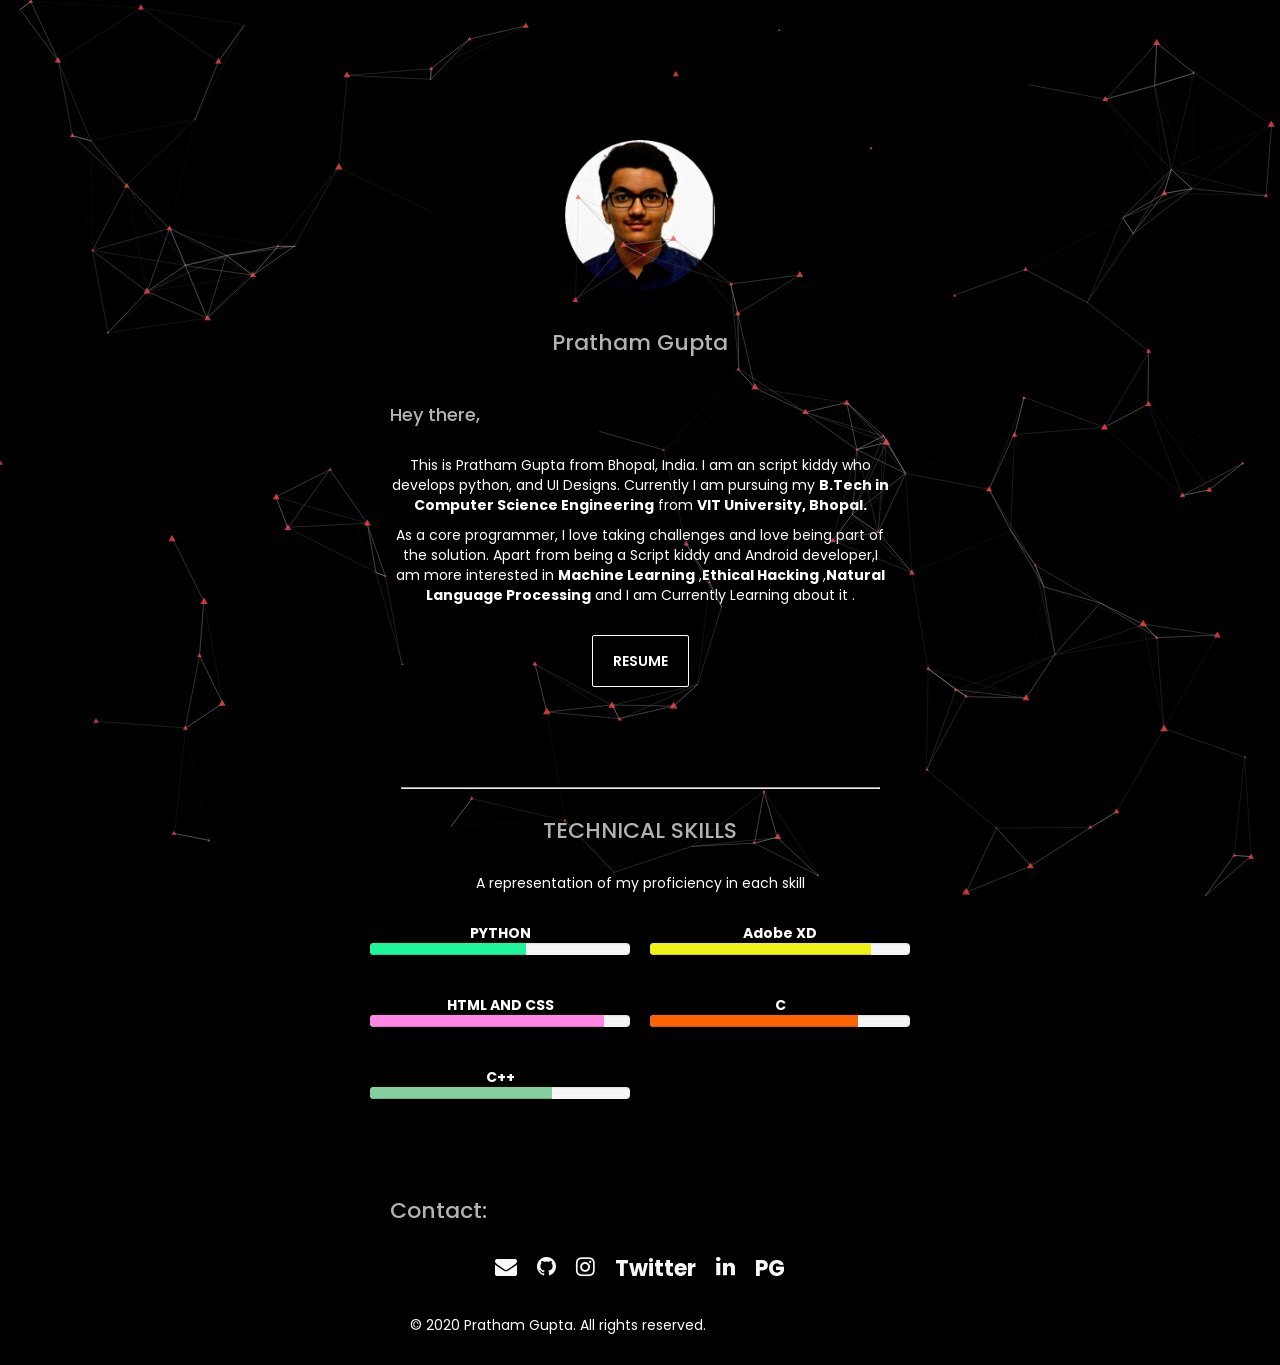
==== index.html @ e722fca7 "Add files via upload" ====
<!DOCTYPE html>
<html>
<head>
	<meta charset="utf-8">
	<meta http-equiv="X-UA-Compatible" content="IE=edge">
	<title>Pratham Gupta</title>
	<meta name="viewport" content="width=device-width, initial-scale=1">
	<link href="https://fonts.googleapis.com/css?family=Poppins&display=swap" rel="stylesheet">
	<link rel="stylesheet" href="css/icomoon.css">
	<link rel="stylesheet" href="css/bootstrap.css">
	<link rel="stylesheet" href="css/style.css">
	<link rel="shortcut icon" href="images/favicon.ico">
	<style>
	
	@media only screen and (max-width: 600px) {
	.a{
		width:80%;
	}
	.sed{
		font-size: 12px;
	}
}
	</style>
	
</head>
<body>
	<div id="particles-js">
		<div class="main-content a">
			<div class="ghey">

					<figure class='ghey'>
							<img src="images/dp.png" alt="Pratham Gupta"  style="width: 150px;">
						</figure>
			</div>
			
			<h2>Pratham Gupta</h2>
				<h3 align="left">Hey there,</h3>
				<p class="sed">This is Pratham Gupta  from Bhopal, India. I am an script kiddy who develops python,
					and UI Designs. Currently I am pursuing my
					<b>B.Tech in Computer Science Engineering</b> from <b>VIT University, Bhopal.</b>
				</p>
				<p class="sed">As a core programmer, I love taking challenges and love being part of the solution. Apart from being a Script kiddy and Android  developer,I am more interested in <b>Machine Learning</b> ,<b>Ethical Hacking</b> ,<b>Natural Language Processing</b> and I am Currently Learning  about it .		
				</p>
			
				<div class="resume">
					<a href="images/resume.pdf" class="resumeButton">RESUME</a>
				</div>
			
				<div id="skills" class="skillsSection">
						<div class="sed">
							<div class="row sed ">
							
									<hr class="line sed" width="90%">
									<h2>TECHNICAL SKILLS</h2>
									<p>A representation of my proficiency in each skill</p>
								
							</div>
						</div>
					</div>
				
					<div class="sed" id="skills-item-container">
					
							<div class="skill-item"><b>PYTHON</b>
								<div class="progress">
									<div class="progress-bar" role="progressbar" style="background-color:#1df79a;width:60%"
										aria-valuenow="60" aria-valuemin="0" aria-valuemax="100"></div>
								</div> <br>
							</div>
							<div class="skill-item sed"><b>Adobe XD</b>
								<div class="progress">
									<div class="progress-bar" role="progressbar" style="background-color:#eff317;width: 85%;"
										aria-valuenow="85" aria-valuemin="0" aria-valuemax="100"></div>
								</div> <br>
							</div>
					
						
							<div class="skill-item"><b>HTML AND CSS</b>
								<div class="progress">
									<div class="progress-bar" role="progressbar" style="background-color: #ff86e4;width: 90%;"
										aria-valuenow="90" aria-valuemin="0" aria-valuemax="100"></div>
								</div> <br>
							</div>
							<div class="skill-item"><b>C</b>
								<div class="progress">
									<div class="progress-bar" role="progressbar" style="background-color:#fd6400;width: 80%"
										aria-valuenow="80" aria-valuemin="0" aria-valuemax="100"></div>
								</div> <br>
							</div>
					
						
							<div class="skill-item"><b>C++</b>
								<div class="progress">
									<div class="progress-bar" role="progressbar" style="background-color:#84cd9d;width: 70%"
										aria-valuenow="70" aria-valuemin="0" aria-valuemax="100"></div>
								</div> <br>
						
						</div>
						
					</div>
				<ul class="social">
					<h2 align=left>Contact:</h2>
					<li><a href="mailTo:prathamgpt03@gmail.com" target="_blank"><i class="icon-envelope"></i></a></li>
					<li><a href="https://github.com/pratham0305" target="_blank"><i class="icon-github"></i></a></li>
					<li><a href="https://www.instagram.com/sole_drake_03" target="_blank"><i class="icon-instagram"></i></a></li>
					
					<li><a href="https://www.twitter.com/" target="_blank">Twitter</a></li>
					<li><a href="https://www.linkedin.com/in/pratham-gupta-11b390191/" target="_blank"><i class="icon-linkedin"</i></i></a></li>
					<li><a href="https://t.me" target="_blank">PG</a></li>
				</ul>
				<div class="copyrightSection">
						<div class="col-md-8 text-center">
							<p class="sed">&copy; 2020 Pratham Gupta. All rights reserved.</p>
						</div>
				</div>
			</div>
		</section>
		
	</div>
	<script src="js/particles.js"></script>
	<script src="js/app.js"></script>
	
</body>
</html>
---- css/style.css ----
@font-face {
  font-family: 'icomoon';
  src: url("../fonts/icomoon/icomoon.eot?srf3rx");
  src: url("../fonts/icomoon/icomoon.eot?srf3rx#iefix") format("embedded-opentype"), url("../fonts/icomoon/icomoon.ttf?srf3rx") format("truetype"), url("../fonts/icomoon/icomoon.woff?srf3rx") format("woff"), url("../fonts/icomoon/icomoon.svg?srf3rx#icomoon") format("svg");
  font-weight: normal;
  font-style: normal;
}

html {
  background-color: #000;

  user-select: none;
  -ms-user-select: none;
  -khtml-user-select: none;
  -webkit-user-select: none;
  -webkit-touch-callout: none;
  -moz-user-select: none;
}

canvas {
  position:fixed;
  top:0;
  left:0;
  width:100vw;
  height:100vh;
}

body {
  font-family: "Poppins", Arial, sans-serif;
  margin: 0;
  padding: 20;
  height: 100%;
  -webkit-text-size-adjust: 100%;
}

a {
  color: #adadad;
}

h1 {
  color: #f7f7f7;
  font-family: "Poppins", Arial, sans-serif;
  margin: 5 0 30px 0;
  margin-bottom: 30px;
}

h2 {
  color: #b3b3b3;
  font-family: "Poppins", Arial, sans-serif;
  margin: 10 0 50px 0;
  margin-bottom: 30px;
  font-size: 22px;
}
h3 {
  color: #b3b3b3;
  font-family: "Poppins", Arial, sans-serif;
  margin: 5 0 30px 0;
  margin-bottom: 30px;
  font-size: 18px;
}
h4 {
  color: #b3b3b3;
  font-family: "Poppins", Arial, sans-serif;
  margin: 5 0 30px 0;
  margin-bottom: 30px;
  font-size: 16px;
}

.social { z-index: 1; }

.main-content {
    width: 500px;
    display: flex;
    flex-direction: column;
    position: absolute;
    left: 0;
    right: 0;
    margin: auto;
    top: 140px;
}

/* Figure Image */
figure {
  margin-bottom: 1.5em;
  display: block;
}

/* Icons */
.social {
  padding: 0;
  margin: 0;
  text-align: center;
  display: block;
}
.social li {
  padding: 0;
  margin: 0;
  list-style: none;
  display: -moz-inline-stack;
  display: inline-block;
  zoom: 1;
  *display: inline;
  position: relative;
}
.social li a {
  font-size: 22px;
  color: #f7f7f7;
  padding: 8px 8px;
  display: -moz-inline-stack;
  zoom: 1;
  *display: inline;
  -webkit-border-radius: 7px;
  -moz-border-radius: 7px;
  -ms-border-radius: 7px;
  border-radius: 7px;
  font-weight: bold;
}

@media screen and (max-width: 1020px) {
  body {
    background-repeat: no-repeat;
  }

  .social li a {
    padding: 10px 8px;
    visibility: visible;
  }
  #container, #header, #content, #footer {
    float: none;
    width: auto;
  }
 #subtitle, #share, #slider, #sidebar{
    display:none;
  }
  p{ font-size: 2em; }
 }


.social li a:hover {
  color: #ff3270;
}

.social li a:hover, .social li a:active, .social li a:focus {
  outline: none;
  text-decoration: none;
}
.sed {
  color: #fff;
}
.skillsSection {
  padding: 100px 0;
  background-color: #000;
  color: #fff;
  margin-bottom: -80px;
}
.overlay {
  width: 100%;
  height: 100%;
  position: absolute;
  z-index: 3;
  background-color: rgba(0, 0, 0, 0.4);
}

.slides-navigation {
  z-index: 6;
}

.slides-navigation .prev, .slides-navigation .next {
  width: 47px;
  height: 47px;
  background-size: cover;
  background-repeat: no-repeat;
}

.slides-navigation a.prev {
  left: 20px;
  background-image: url(../images/icons/previous.png);
}

.slides-navigation a.next {
  right: 20px;
  background-image: url(../images/icons/next.png);
}

.TitleMessage {
  position: absolute;
  width: 100%;
  height: 250px;
  top: 50%;
  z-index: 5;
  text-align: center;
  margin-top: -105px;
}

.TitleMessage .heading p {
  color: #ffffff;
  text-shadow: 0px 2px 5px rgba(0, 0, 0, 0.4);
  font-weight: 100;
  letter-spacing: 7px;
}

.TitleMessage .heading .main {
  font-size: 50px;
  font-weight: 300;
}

.TitleMessage .heading .sub {
  font-size: 25px;
  font-weight: 300;
}

.about_profile {
  padding: 80px 0px;
  background-color: #000;
}

.aboutImage {
  max-width: 100%;
  max-height: auto;
  border-radius: 50%;
  display: block;
  margin-left: auto;
  margin-right: auto;
}

.about_text {
  background-color: #000;
  color: #fff;
  margin-top: -1px;
  margin-bottom: -1px;
}

.heading {
  padding-top: 30px;
  text-align: center;
  color: #ffffff;
}

.sub_heading {
  padding-top: 5px;
  text-align: center;
  color: rgba(255, 255, 255, 0.8);
}

.resume {
  text-align: center;
  color: #ffffff;
}

.about_para {
  margin-bottom: 0px;
  padding-bottom: 10px;
  font-size: 16px;
}

.skillsSection {
  padding: 100px 0;
  background-color: #000;
  color: #fff;
  margin-bottom: -80px;
}

@media screen and (max-width: 1336px) {
  .TitleMessage .heading .main {
    font-size: 70px;
    margin-top: -12px;
    font-weight: 300;
  }
  .TitleMessage .heading .sub {
    font-size: 35px;
    font-weight: 300;
    position: relative;
  }
}

@media screen and (max-width: 731px) {
  .TitleMessage .heading .main {
    margin-top: -10px;
    font-size: 30px;
    font-weight: 300;
  }
}

@media screen and (max-width: 628px) {
  .TitleMessage .heading .main {
    font-size: 30px;
    font-weight: 300;
  }
}

@media screen and (max-width: 530px) {
  .TitleMessage .heading .main {
    position: relative;
    top: 45px;
    font-size: 25px;
  }
  .TitleMessage .heading .sub {
    font-size: 15px;
    font-weight: 300;
    position: relative;
    top: 35px;
  }
  .slides-navigation .prev, .slides-navigation .next {
    width: 25px;
    height: 25px;
  }
}

.squareItem {
  margin-top: 60px;
  position: relative;
}

.squareInnerContainer {
  position: relative;
  padding: 50px 15px 35px;
  text-align: center;
  border: 2px solid #444;
  border-top: none;
}

.squareInnerContainer:before, .squareInnerContainer:after {
  content: '';
  position: absolute;
  top: 0px;
  width: 30%;
  border-bottom: 2px solid #444;
}

.squareInnerContainer:before {
  right: 0px;
}

.squareInnerContainer:after {
  left: 0px
}

.squareContent h2 {
  font-size: 56px;
  margin-bottom: 10px;
  font-weight: 400;
}

@media screen and (max-width: 1024px) {
  .squareContent h2 {
    font-size: 41px;
    margin-bottom: 10px;
    font-weight: 400;
  }
}

.squareContent h3 {
  font-size: 12px;
  font-weight: 600;
  margin: 0;
}

.squareIcon {
  position: absolute;
  left: 50%;
  top: -30px;
  width: 40%;
  height: 60px;
  font-size: 45px;
  margin-left: -20%;
  color: #444;
}

.statsSection {
  padding-bottom: 100px;
  background-color: #000;
  color: #fff;
  margin-bottom: -1px;
  margin-top: -4px;
}

.contactSection {
  padding-bottom: 20px;
  background-color: #000;
  color: #fff;
  margin-bottom: -4px;
  margin-top: -4px;
}

.mailButton, .resumeButton {
  color: #fff;
  padding: 15px 20px;
  display: inline-block;
  margin-top: 20px;
  border: 1px solid #fff;
  border-radius: 2px;
}

.filter {
  text-align: center;
  width: 100%;
  margin-left: auto;
  margin-right: auto;
}

.filter ul {
  display: inline-block;
  padding: 5px;
  margin: auto;
  width: 100%;
}

.filter li {
  display: inline-block;
  padding: 5px;
}

.filter a {
  color: #fff;
  border: 1px solid #fff;
  display: block;
  width: 100px;
  line-height: 40px;
  transition: .3s;
}

.filter .current {
  background-color: rgba(255, 255, 255, 0.8);
  ;
  border-color: #fff;
  color: #000000;
}

.filter a:hover {
  background-color: rgba(255, 255, 255, 0.8);
  ;
  border-color: #fff;
  color: #000000;
  text-decoration: none;
  transition: .3s;
}

.statsSection .heading {
  text-align: center;
  padding-bottom: 40px;
  width: 100%;
}

.items li {
  display: inline-block;
  padding: 5px;
}

.itemsContainer {
  width: 100%;
  margin-left: 20px;
  margin-right: 20px;
  margin-top: 50px;
}

.items li img {
  width: 100%;
  -webkit-transition: all 0.3s linear, 1s;
  -ms-transition: all 0.3s linear, 1s;
  -mz-transition: all 0.3s linear, 1s;
  -o-transition: all 0.3s linear, 1s;
  -transition: all 0.3s linear, 1s;
}

.items .item {
  position: relative;
  display: block;
  overflow: hidden;
}

.items .icons {
  position: absolute;
  width: 90px;
  height: 40px;
  left: 50%;
  top: 50%;
  margin: -20px auto 0 -47px;
  text-align: center;
  z-index: 3;
}

.items .icons i {
  color: #fff;
  font-size: 20px;
  margin-top: 9px;
}

.items a {
  width: 40px;
  height: 40px;
  background-color: #000;
  position: relative;
  display: inline-block;
  -webkit-transition: all 0.2s linear, 0.2s;
  -moz-transition: all 0.2s linear, 0.2s;
  -o-transition: all 0.2s linear, 0.2s;
  -ms-transition: all 0.2s linear, 0.2s;
  -transition: all 0.2s linear, 0.2s;
}

.items .imageOverlay {
  width: 100%;
  height: 100%;
  background-color: rgba(0, 0, 0, 0.5);
  position: absolute;
  left: 0px;
  top: 0px;
  opacity: 0;
  -webkit-transition: all 0.2s linear, 1s;
  -moz-transition: all 0.2s linear, 1s;
  -o-transition: all 0.2s linear, 1s;
  -ms-transition: all 0.2s linear, 1s;
  -transition: all 0.2s linear, 1s;
}

.items .item:hover .imageOverlay {
  opacity: 1;
}

.items .openButton {
  float: left;
  left: -250px;
}

.items .projectLink {
  float: right;
  right: -250px;
}

.items .item:hover .openButton {
  left: 0px;
}

.items .item:hover .projectLink {
  right: 0px;
}

.items .item:hover img {
  -webkit-transform: scale(1.05, 1.05);
  -moz-transform: scale(1.05, 1.05);
  -o-transform: scale(1.05, 1.05);
  -ms-transform: scale(1.05, 1.05);
  -transform: scale(1.05, 1.05);
}

.items {
  padding: 0;
}

.copyrightSection {
  background-color: #000;
  color: #fff;
  padding: 30px 5px;
}

.copyrightSection p {
  margin: 0;
}

.social {
  margin-top: 40px;
  text-align: center;
  width: 100%;
  display: inline-block;
}

.facebook {
  color: #fff;
  padding: 6px;
}

.facebook:hover {
  color: #4171da;
}

.twitter {
  color: #fff;
  padding: 6px;
}

.twitter:hover {
  color: #55acee;
}

.youtube {
  color: #fff;
  padding: 6px;
}

.youtube:hover {
  color: #f03333;
}

.linkedin {
  color: #fff;
  padding: 6px;
}

.linkedin:hover {
  color: #23a9f1;
}

.github {
  color: #fff;
  padding: 6px;
}

.github:hover {
  color: #0380b9;
}

.telegram {
  color: #fff;
  padding: 6px;
}

.telegram:hover {
  color: #1c6d92;
}

.instagram {
  color: #fff;
  padding: 6px;
}

.instagram:hover {
  color: #6492b8;
}

.line {
  color: #fff;
  display: block;
  margin-top: 0px;
  margin-bottom: 30px;
  margin-left: auto;
  margin-right: auto;
  border-style: inset;
  size: 10px;
  border-width: 1px;
}

#navigation {
  background-color: rgba(0, 0, 0, 0.9);
  padding: 20px 10px;
  z-index: 100;
  width: 100%;
  margin-bottom: -4px;
}

#navigation li {
  padding: 0 10px;
  transition: .3s;
  margin-right: 10px;
}

#navigation li:hover {
  font-weight: 600;
  transition: .3s;
  transform: scale(1.2);
}

#navigation li a {
  color: #fff;
}

.navbar-brand {
  color: #fff;
  margin-bottom: 5px;
  margin-left: 8px;
}

.navbar-brand:hover {
  color: #fff;
}

.navbar-toggler-icon {
  background: url(../images/icons/menu.png);
  background-size: 100%;
}

.navbar-toggler:focus, .navbar-toggler:active {
  outline: none;
  box-shadow: none;
}

.fixedNav #navigation {
  position: fixed;
  top: 0;
}

.loader {
  width: 100%;
  height: 100%;
  background-color: #000;
  position: fixed;
  top: 0px;
  left: 0px;
  z-index: 1000;
}

.loader .inner {
  width: 100%;
  height: 100%;
  background: url(../images/loader.gif) center center no-repeat;
}

.progress, .progress-bar {
  height: 1.2rem;
  transition: .3s;
}

.progress-bar:hover {
  cursor: pointer;
  filter: invert(100%);
  transition: .5s;
}

@media screen and (max-width: 993px) {
  #navigation li:hover {
    transition: .3s;
    transform: scale(1);
    margin-left: 20px;
  }
}

@keyframes fillBar {
  to {
    transform: scaleX(1);
  }
}

.resumeButton, .mailButton {
  text-decoration: none;
  font-weight: 600;
  transition: .4s;
}

.resumeButton:hover, .mailButton:hover {
  border-radius: 25px;
  background-color: rgba(255, 255, 255, 0.8);
  color: #444;
  transition: .4s;
  text-decoration: none;
}

.filter .filter-apps:hover {
  background-color: #3f51b5;
  color: white;
}

.filter .filter-eb:hover {
  background-color: #00897b;
  color: white;
}

.filter .filter-roms:hover {
  background-color: #ef6c00;
  color: white;
}

.filter .filter-websites:hover {
  background-color: #607d8b;
  color: white;
}

.filter .filter-other:hover {
  background-color: #00695f;
  color: white;
}

.heart {
  color: red;
  font-size: 22px;
}

.creditSection {
  margin-top: 20px;
}

.creditSection p {
  margin: 0;
}

/* Footer */
.resume { z-index: 1; }
/* Particles container */
#particles-js {
  width: 100%;
  height: 100%;
  background-color: #000;
  text-align: center;
}

/*extra stuff*/

#skills-item-container {
  display:grid;
  grid-template-columns: 50% 50%;
  grid-gap: 0 20px;
  margin-left: -20px;
}
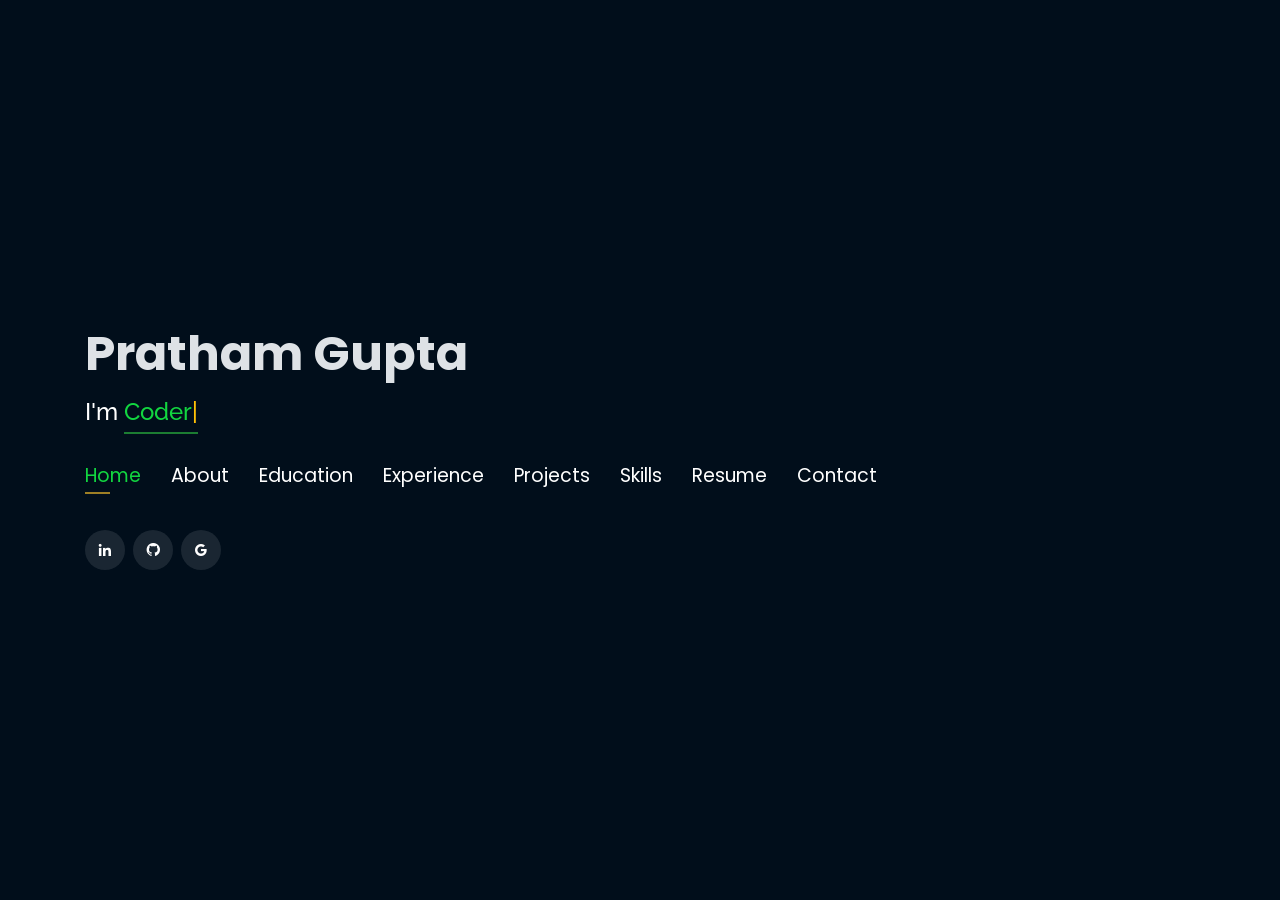
==== commit b534910c: "Add files via upload" ====
--- a/index.html
+++ b/index.html
@@ -1,124 +1,572 @@
 <!DOCTYPE html>
-<html>
+<html lang="en">
+
 <head>
-	<meta charset="utf-8">
-	<meta http-equiv="X-UA-Compatible" content="IE=edge">
-	<title>Pratham Gupta</title>
-	<meta name="viewport" content="width=device-width, initial-scale=1">
-	<link href="https://fonts.googleapis.com/css?family=Poppins&display=swap" rel="stylesheet">
-	<link rel="stylesheet" href="css/icomoon.css">
-	<link rel="stylesheet" href="css/bootstrap.css">
-	<link rel="stylesheet" href="css/style.css">
-	<link rel="shortcut icon" href="images/favicon.ico">
-	<style>
-	
-	@media only screen and (max-width: 600px) {
-	.a{
-		width:80%;
-	}
-	.sed{
-		font-size: 12px;
-	}
-}
-	</style>
-	
+  <!-- Google Tag Manager -->
+  <script>(function(w,d,s,l,i){w[l]=w[l]||[];w[l].push({'gtm.start':
+  new Date().getTime(),event:'gtm.js'});var f=d.getElementsByTagName(s)[0],
+  j=d.createElement(s),dl=l!='dataLayer'?'&l='+l:'';j.async=true;j.src=
+  'https://www.googletagmanager.com/gtm.js?id='+i+dl;f.parentNode.insertBefore(j,f);
+  })(window,document,'script','dataLayer','GTM-5BB8W2X');</script>
+  <!-- End Google Tag Manager -->
+  <link rel="icon" type="image/png" href="/favicon.png"/>
+  <meta charset="utf-8">
+  <meta content="width=device-width, initial-scale=1.0" name="viewport">
+
+  <title>Pratham Gupta</title>
+  <meta content="" name="descriptison">
+  <meta content="" name="keywords">
+
+  <!-- Google Fonts -->
+  <link href="https://fonts.googleapis.com/css?family=Open+Sans:300,300i,400,400i,600,600i,700,700i|Raleway:300,300i,400,400i,500,500i,600,600i,700,700i|Poppins:300,300i,400,400i,500,500i,600,600i,700,700i" rel="stylesheet">
+
+  <!-- Vendor CSS Files -->
+  <link href="assets/vendor/bootstrap/css/bootstrap.min.css" rel="stylesheet">
+  <link href="assets/vendor/icofont/icofont.min.css" rel="stylesheet">
+  <link href="assets/vendor/remixicon/remixicon.css" rel="stylesheet">
+  <link href="assets/vendor/owl.carousel/assets/owl.carousel.min.css" rel="stylesheet">
+  <link href="assets/vendor/boxicons/css/boxicons.min.css" rel="stylesheet">
+  <link href="assets/vendor/venobox/venobox.css" rel="stylesheet">
+
+  <!-- Template Main CSS File -->
+  <link href="assets/css/style.css" rel="stylesheet">
+
+
+  <!-- Global site tag (gtag.js) - Google Analytics -->
+  <script async src="https://www.googletagmanager.com/gtag/js?id=UA-169007209-3"></script>
+  <script>
+    window.dataLayer = window.dataLayer || [];
+    function gtag(){dataLayer.push(arguments);}
+    gtag('js', new Date());
+
+    gtag('config', 'UA-169007209-3');
+  </script>
+
+
+
+  <!-- =======================================================
+  * Template Name: Personal - v2.1.0
+  * Template URL: https://bootstrapmade.com/personal-free-resume-bootstrap-template/
+  * Author: BootstrapMade.com
+  * License: https://bootstrapmade.com/license/
+  ======================================================== -->
 </head>
+
 <body>
-	<div id="particles-js">
-		<div class="main-content a">
-			<div class="ghey">
-
-					<figure class='ghey'>
-							<img src="images/dp.png" alt="Pratham Gupta"  style="width: 150px;">
-						</figure>
-			</div>
-			
-			<h2>Pratham Gupta</h2>
-				<h3 align="left">Hey there,</h3>
-				<p class="sed">This is Pratham Gupta  from Bhopal, India. I am an script kiddy who develops python,
-					and UI Designs. Currently I am pursuing my
-					<b>B.Tech in Computer Science Engineering</b> from <b>VIT University, Bhopal.</b>
-				</p>
-				<p class="sed">As a core programmer, I love taking challenges and love being part of the solution. Apart from being a Script kiddy and Android  developer,I am more interested in <b>Machine Learning</b> ,<b>Ethical Hacking</b> ,<b>Natural Language Processing</b> and I am Currently Learning  about it .		
-				</p>
-			
-				<div class="resume">
-					<a href="images/resume.pdf" class="resumeButton">RESUME</a>
-				</div>
-			
-				<div id="skills" class="skillsSection">
-						<div class="sed">
-							<div class="row sed ">
-							
-									<hr class="line sed" width="90%">
-									<h2>TECHNICAL SKILLS</h2>
-									<p>A representation of my proficiency in each skill</p>
-								
-							</div>
-						</div>
-					</div>
-				
-					<div class="sed" id="skills-item-container">
-					
-							<div class="skill-item"><b>PYTHON</b>
-								<div class="progress">
-									<div class="progress-bar" role="progressbar" style="background-color:#1df79a;width:60%"
-										aria-valuenow="60" aria-valuemin="0" aria-valuemax="100"></div>
-								</div> <br>
-							</div>
-							<div class="skill-item sed"><b>Adobe XD</b>
-								<div class="progress">
-									<div class="progress-bar" role="progressbar" style="background-color:#eff317;width: 85%;"
-										aria-valuenow="85" aria-valuemin="0" aria-valuemax="100"></div>
-								</div> <br>
-							</div>
-					
-						
-							<div class="skill-item"><b>HTML AND CSS</b>
-								<div class="progress">
-									<div class="progress-bar" role="progressbar" style="background-color: #ff86e4;width: 90%;"
-										aria-valuenow="90" aria-valuemin="0" aria-valuemax="100"></div>
-								</div> <br>
-							</div>
-							<div class="skill-item"><b>C</b>
-								<div class="progress">
-									<div class="progress-bar" role="progressbar" style="background-color:#fd6400;width: 80%"
-										aria-valuenow="80" aria-valuemin="0" aria-valuemax="100"></div>
-								</div> <br>
-							</div>
-					
-						
-							<div class="skill-item"><b>C++</b>
-								<div class="progress">
-									<div class="progress-bar" role="progressbar" style="background-color:#84cd9d;width: 70%"
-										aria-valuenow="70" aria-valuemin="0" aria-valuemax="100"></div>
-								</div> <br>
-						
-						</div>
-						
-					</div>
-				<ul class="social">
-					<h2 align=left>Contact:</h2>
-					<li><a href="mailTo:prathamgpt03@gmail.com" target="_blank"><i class="icon-envelope"></i></a></li>
-					<li><a href="https://github.com/pratham0305" target="_blank"><i class="icon-github"></i></a></li>
-					<li><a href="https://www.instagram.com/sole_drake_03" target="_blank"><i class="icon-instagram"></i></a></li>
-					
-					<li><a href="https://www.twitter.com/" target="_blank">Twitter</a></li>
-					<li><a href="https://www.linkedin.com/in/pratham-gupta-11b390191/" target="_blank"><i class="icon-linkedin"</i></i></a></li>
-					<li><a href="https://t.me" target="_blank">PG</a></li>
-				</ul>
-				<div class="copyrightSection">
-						<div class="col-md-8 text-center">
-							<p class="sed">&copy; 2020 Pratham Gupta. All rights reserved.</p>
-						</div>
-				</div>
-			</div>
-		</section>
-		
-	</div>
-	<script src="js/particles.js"></script>
-	<script src="js/app.js"></script>
-	
+  
+  <!-- Google Tag Manager (noscript) -->
+  <noscript><iframe src="https://www.googletagmanager.com/ns.html?id=GTM-5BB8W2X"
+  height="0" width="0" style="display:none;visibility:hidden"></iframe></noscript>
+  <!-- End Google Tag Manager (noscript) -->
+  <!-- ======= Header ======= -->
+  <header id="header" class="header-tops">
+
+    <div class="container">
+
+      <h1><a href="index.html">Pratham Gupta</a></h1>
+      <h2 style="color:#fff">I'm <span class="typing" style="color:#12D640"></span></h2>
+      <nav class="nav-menu d-none d-lg-block">
+        <ul>
+          <li class="active"><a href="#header"> <span>Home</span></a></li>
+          <li><a href="#about"><span>About</span></a></li>
+          <li><a href="#education"> <span>Education</span></a></li>
+          <li><a href="#experience"> <span>Experience</span></a></li>
+<!--          <li><a href="#projects"> <span>Projects</span></a></li>-->
+          <li><a href="#portfolio"> <span>Projects</span></a></li>
+          <li><a href="#skills"> <span>Skills</span></a></li>
+          <li><a href="https://drive.google.com/file/d/1Tvl1wM78GzlRIkq6wMP6vLHoA94aG16b/view" target="_blank"> <span>Resume</span></a></li>
+          <!-- <li><a href="#links"> <span>Resume & Links</span></a></li> -->
+          <li><a href="#contacts"> <span>Contact</span></a></li>
+
+        </ul>
+      </nav><!-- .nav-menu -->
+
+      <div class="social-links">
+          <a href="https://www.linkedin.com/in/pratham0305/" target="_blank" class="linkedin"><i class="bx bxl-linkedin"></i></a>
+          <a href="https://github.com/pratham0305" target="_blank" class="github"><i class="bx bxl-github"></i></a>
+          <a href="mailto:prathamgpt03@gmail.com" target="_blank" class="google"><i class="bx bxl-google"></i></a>
+
+      </div>
+
+    </div>
+  </header><!-- End Header -->
+
+  <!-- ======= About Section ======= -->
+  <section id="about" class="about">
+
+    <!-- ======= About Me ======= -->
+    <div class="about-me container">
+
+      <div class="section-title">
+        <h2>About</h2>
+      </div>
+
+      <div class="row">
+        <div class="col-lg-4" data-aos="fade-right">
+          <img src="assets/img/profile.jpeg" class="img-fluid" alt="">
+        </div>
+        <div class="col-lg-8 pt-4 pt-lg-0 content" data-aos="fade-left">
+          <p>Focused and enthusiastic developer with a keen interest in software development. By comprehensive exposure
+            to the underlying concepts and applying them vividly to various projects, my love for these domains came into being.
+            I am a passionate individual who thrives to build and apply algorithms to solve real-world industry problems.
+          </p>
+          <div class="row">
+            <div class="col-lg-6">
+              <ul>
+                <li><i class="icofont-rounded-right"></i> <strong>Birthday:</strong> 03 May 2001</li>
+                <li><i class="icofont-rounded-right"></i> <strong>Phone:</strong> +91 9770129492</li>
+              </ul>
+            </div>
+            <div class="col-lg-6">
+              <ul>
+                <li><i class="icofont-rounded-right"></i> <strong>City:</strong> Ghaziabad , U.P.</li>
+                <li><i class="icofont-rounded-right"></i> <strong>Email:</strong> prathamgpt03@gmail.com</li>
+              </ul>
+            </div>
+          </div>
+        </div>
+      </div>
+
+    </div><!-- End About Me -->
+
+    <!-- ======= Interests ======= -->
+    <div class="interests container">
+
+      <div class="section-title">
+        <h2>Interests</h2>
+      </div>
+
+      <div class="row">
+        <div class="col-lg-3 col-md-4">
+          <div class="icon-box">
+            <i class="ri-global-line" style="color: #ffbb2c;"></i>
+            <h3>Software Development</h3>
+          </div>
+        </div>
+        <div class="col-lg-3 col-md-4 mt-4 mt-md-0">
+          <div class="icon-box">
+            <i class="ri-database-2-line" style="color: #5578ff;"></i>
+            <h3>Machine Learning</h3>
+          </div>
+        </div>
+        <div class="col-lg-3 col-md-4 mt-4 mt-md-0">
+          <div class="icon-box">
+            <i class="ri-camera-3-line" style="color: #e80368;"></i>
+            <h3>Computer Vision</h3>
+          </div>
+        </div>
+        <div class="col-lg-3 col-md-4 mt-4 mt-lg-0">
+          <div class="icon-box">
+            <i class="ri-english-input" style="color: #1c7d32;"></i>
+            <h3>Natural Language Processing</h3>
+          </div>
+        </div>
+        <div class="col-lg-3 col-md-4 mt-4">
+          <div class="icon-box">
+            <i class="ri-code-s-slash-fill" style="color: #28a745;"></i>
+            <h3>Software Engineering</h3>
+          </div>
+        </div>
+        <div class="col-lg-3 col-md-4 mt-4">
+          <div class="icon-box">
+            <i class="ri-bar-chart-box-line" style="color: #f1081f;"></i>
+            <h3>Visualization</h3>
+          </div>
+        </div>
+        <div class="col-lg-3 col-md-4 mt-4">
+          <div class="icon-box">
+            <i class="ri-file-list-3-line" style="color: #47aeff;"></i>
+            <h3>Algorithms</h3>
+          </div>
+        </div>
+        <div class="col-lg-3 col-md-4 mt-4">
+          <div class="icon-box">
+            <i class="ri-image-line" style="color: #ffc107;"></i>
+            <h3>Image Processing</h3>
+          </div>
+        </div>
+      </div>
+
+    </div><!-- End Interests -->
+  </section><!-- End About Section -->
+
+
+
+  <!-- ======= Education Section ======= -->
+  <section id="education" class="services">
+    <div class="container">
+      <div class="section-title">
+        <h2>Education</h2>
+      </div>
+      <div class="row">
+        <div class="col-lg-12" data-aos="fade-up" style="display: inline-block;">
+
+            <div class="col-md-4 mt-4 mt-md-0 icon-box" data-aos="fade-up" data-aos-delay="100" style="padding:0px 0px;padding-bottom: 5px;display: inline-block;">
+              <img src="assets/img/education/VIT-Bhopal-Logo.png" class="img-fluid" alt="">
+              <p style="text-align:left;color:#fff;padding: 5px 10px;"><em>B.Tech. in Computer Science</em></p>
+              <h5 style="text-align:left;padding: 0px 10px;">July 2019 - May 2023</h5>
+              <h6 style="text-align:left;color:#fff;padding: 0px 10px;">Relevant Coursework</h6>
+              <ul style="text-align:left;color:#fff;">
+                <li>Data Structures &amp; Algorithms</li>
+                <li>Database Management Systems</li>
+                 <li>Operating Systems</li> 
+                <li>Machine Learning</li>
+              </ul>
+            </div>
+          </div>
+        </div>
+      </div>
+
+
+    <div class="portfolio">
+    <div class="container">
+      <div class="section-title">
+        <h2>Online Certification</h2>
+      </div>
+
+      <div class="row portfolio-container" style="position: relative; height: 437.75px;">
+
+         <div class="col-lg-4 col-md-6 portfolio-item filter-app" style="position: absolute; left: 0px; top: 0px;">
+          <div class="portfolio-wrap">
+            <img src="assets/img/certification/OIP.jpeg" class="img-fluid" alt="">
+            <div class="portfolio-info">
+              <h4>C++</h4>
+              <div class="portfolio-links">
+                <a href="https://drive.google.com/drive/u/0/folders/1hYKWdPPzekHM62oqMANIXd7R9mJc2SwF" target="_blank" title="Certificate"><i class="bx bx-link"></i></a>
+              </div>
+            </div>
+           </div>
+          </div>
+
+        <div class="col-lg-4 col-md-6 portfolio-item filter-app" style="position: absolute; left: 370px; top: 0px;">
+          <div class="portfolio-wrap">
+            <img src="assets/img/certification/OIP.jpeg" class="img-fluid" alt="">
+            <div class="portfolio-info">
+              <h4>Java</h4>
+              <div class="portfolio-links">
+                <a href="https://drive.google.com/drive/u/0/folders/1hYKWdPPzekHM62oqMANIXd7R9mJc2SwF" target="_blank" title="Certificate"><i class="bx bx-link"></i></a>
+              </div>
+            </div>
+          </div>
+        </div>
+
+        <div class="col-lg-4 col-md-6 portfolio-item filter-app" style="position: absolute; left: 740px; top: 0px;">
+          <div class="portfolio-wrap">
+            <img src="assets/img/certification/OIP.jpeg" class="img-fluid" alt="">
+            <div class="portfolio-info">
+              <h4>JavaScript</h4>
+              <div class="portfolio-links">
+                <a href="https://drive.google.com/drive/u/0/folders/1hYKWdPPzekHM62oqMANIXd7R9mJc2SwF" target="_blank" title="Certificate"><i class="bx bx-link"></i></a>
+              </div>
+            </div>
+          </div>
+        </div>
+
+        <div class="col-lg-4 col-md-6 portfolio-item filter-project" style="position: absolute; left: 0px; top: 218.875px;">
+          <div class="portfolio-wrap">
+            <img src="assets/img/certification/OIP.jpeg" class="img-fluid" alt="">
+            <div class="portfolio-info">
+              <h4>HTML AND CSS</h4>
+              <div class="portfolio-links">
+                <a href="https://drive.google.com/drive/u/0/folders/1hYKWdPPzekHM62oqMANIXd7R9mJc2SwF" target="_blank" title="Certificate"><i class="bx bx-link"></i></a>
+              </div>
+            </div>
+          </div>
+        </div>
+
+        <div class="col-lg-4 col-md-6 portfolio-item filter-project" style="position: absolute; left: 370px; top: 218.875px;">
+          <div class="portfolio-wrap">
+            <img src="assets/img/certification/OIP.jpeg" class="img-fluid" alt="">
+            <div class="portfolio-info">
+              <h4>DSA</h4>
+              <div class="portfolio-links">
+                <a href="https://drive.google.com/drive/u/0/folders/1hYKWdPPzekHM62oqMANIXd7R9mJc2SwF" target="_blank" title="Certificate"><i class="bx bx-link"></i></a>
+              </div>
+            </div>
+          </div>
+        </div>
+
+
+        <div class="col-lg-4 col-md-6 portfolio-item filter-project" style="position: absolute; left: 740px; top: 218.875px;">
+          <div class="portfolio-wrap">
+            <img src="assets/img/certification/OIP.jpeg" class="img-fluid" alt="">
+            <div class="portfolio-info">
+              <h4>Blender and DBMS</h4>
+              <div class="portfolio-links">
+                <a href="https://drive.google.com/drive/u/0/folders/1hYKWdPPzekHM62oqMANIXd7R9mJc2SwF" target="_blank" title="Certificate"><i class="bx bx-link"></i></a>
+              </div>
+            </div>
+          </div>
+        </div>
+
+      </div>
+    </div>
+    </div>
+
+  </section>
+  <!-- End Education Section -->
+
+
+
+  <!-- Start Experience Section -->
+
+  <section id="experience" class="services">
+    <div class="container">
+      <div class="section-title">
+        <h2>Experience</h2>
+      </div>
+      <div class="row">
+          <div class="col-lg-12" data-aos="fade-up">
+              <div class="col-md-12 mt-4 mt-md-0 icon-box" data-aos="fade-up" data-aos-delay="100">
+                <h4 style="text-align:left;"><a href="" style="color:#12d640">LETSGROWWMOREy</a><br> </h4>
+                <h5 style="text-align:left;">Mar '22 - April '22</h5>
+                <p style="text-align:left;color:#fff"><em>Front End Developer </em></p>
+                <ul style="text-align:left;">
+                  <li>Web-app that allows users to add, edit, and delete tasks they need to work on, and additionally mark tasks as whole without deleting them.</li>
+                  <li>Web-app which helps users to calculate athematic calculations with great speed and accessibility.</li>
+                  <li>Both implemented using ReactJS that is employed for building user interfaces specifically for single-page applications.</li>
+                </ul>
+              </div>
+              <div class="col-md-12 mt-4 mt-md-0 icon-box" data-aos="fade-up" data-aos-delay="100">
+                <h4 style="text-align:left;"><a href="https://drive.google.com/file/d/1eqgKeFM0lV7X56qNyHli0NSpC8BbmFHa/view?usp=share_link" style="color:#12d640">AGSRV (INDIA) PVT. LTD.</a><br> </h4>
+                <h5 style="text-align:left;">Jul ’22 - Aug ’22</h5>
+                <p style="text-align:left;color:#fff"><em>Research Intern</em></p>
+                <ul style="text-align:left;">
+                  <li>Analyzed and submitted a report on the working of Modern Communication Systems used in industries. </li>
+                  <li>Studied about various network architecture like VOIP,PBX, etc;Hardware devices CX600, X3250 etc.Implementation of these systems by companies like Skype,Asterix etc</li>
+                </ul>
+              </div>
+          </div>
+        </div>
+    </div>
+  </section>
+
+  <!-- End Experience Section -->
+
+
+
+  <!-- Start Project Section -->
+  <section id="portfolio" class="portfolio">
+    <div class="container">
+
+      <div class="section-title">
+        <h2>Projects</h2>
+      </div>
+
+      <div class="row">
+        <div class="col-lg-12 d-flex justify-content-center">
+          <ul id="portfolio-flters">
+            <li data-filter="*" class="filter-active">All</li>
+            <li data-filter=".filter-app">Web-App</li>
+            <li data-filter=".filter-project">Project</li>
+          </ul>
+        </div>
+      </div>
+
+      <div class="row portfolio-container">
+
+        <div class="col-lg-4 col-md-6 portfolio-item filter-app">
+          <center><h4>Parking System</h4></center>
+          <div class="portfolio-wrap">
+            <img src="assets/img/project/twitteranalysis.jpg" class="img-fluid" alt="">
+            <div class="portfolio-info">
+              
+              <div class="portfolio-links">
+                <a href="projects/twitteranalysis.html" data-gall="portfolioDetailsGallery" data-vbtype="iframe" class="venobox" title="Project Details"><i class="bx bx-info-circle"></i></a>
+              </div>
+            </div>
+          </div>
+        </div>
+
+        <div class="col-lg-4 col-md-6 portfolio-item filter-app">
+          <center><h4>Health And Fitness App</h4></center>
+          <div class="portfolio-wrap">
+            <img src="assets/img/project/iras.jpeg" class="img-fluid" alt="">
+            <div class="portfolio-info">
+              
+              <div class="portfolio-links">
+                <a href="projects/iras.html" data-gall="portfolioDetailsGallery" data-vbtype="iframe" class="venobox" title="Project Details"><i class="bx bx-info-circle"></i></a>
+              </div>
+            </div>
+          </div>
+        </div>
+
+        <div class="col-lg-4 col-md-6 portfolio-item filter-app">
+          <center><h4>Community Vision</h4></center>
+          <div class="portfolio-wrap">
+            <img src="assets/img/project/musicplayer.jpg" class="img-fluid" alt="">
+            <div class="portfolio-info">
+              
+              <div class="portfolio-links">
+                <a href="projects/musicplayer.html" data-gall="portfolioDetailsGallery" data-vbtype="iframe" class="venobox" title="Project Details"><i class="bx bx-info-circle"></i></a>
+              </div>
+            </div>
+          </div>
+        </div>
+
+        <div class="col-lg-4 col-md-6 portfolio-item filter-app">
+          <center><h4>Medical Forum</h4></center>
+          <div class="portfolio-wrap">
+            <img src="assets/img/project/recommender.jpg" class="img-fluid" alt="">
+            <div class="portfolio-info">
+              
+              <div class="portfolio-links">
+                <a href="projects/recommender.html" data-gall="portfolioDetailsGallery" data-vbtype="iframe" class="venobox" title="Project Details"><i class="bx bx-info-circle"></i></a>
+              </div>
+            </div>
+          </div>
+        </div>
+          
+      </div>
+    </div>
+  </section>
+
+  <!-- End Project Section -->
+
+
+
+  <!-- Start Skills Section -->
+
+  <section id="skills" class="services">
+    <div class="container">
+      <div class="section-title">
+        <h2>Skills</h2>
+      </div>
+      <div class="row">
+        <div class="col-lg-12" data-aos="fade-up">
+          <div class="col-md-12 mt-4 mt-md-0 icon-box" data-aos="fade-up" data-aos-delay="100" style="background:#fff">
+            <h4 style="text-align:left;color:#09203a">Languages and Databases</h4>
+                <p style="text-align:left;">
+                  <img src="https://www.vectorlogo.zone/logos/java/java-horizontal.svg" alt="vectorlogo.zone" height="50" width="120">
+                  <img src="https://www.vectorlogo.zone/logos/w3_html5/w3_html5-ar21.svg" alt="vectorlogo.zone">
+                  <img src="https://upload.wikimedia.org/wikipedia/commons/d/d5/CSS3_logo_and_wordmark.svg" alt="upload.wikimedia.org" height="60" width="90">
+                  <img src="https://www.vectorlogo.zone/logos/mysql/mysql-horizontal.svg" alt="vectorlogo.zone" height="70" width="130">
+                  <img src="https://www.vectorlogo.zone/logos/javascript/javascript-ar21.svg" alt="vectorlogo.zone" height="70" width="130">
+
+                </p>
+            </div>
+            <div class="col-md-12 mt-4 mt-md-0 icon-box" data-aos="lefade-up" data-aos-delay="100" style="background:#fff">
+              <h4 style="text-align:left;color:#09203a">Library</h4>
+                <p style="text-align:left;">
+                  <img src="https://www.vectorlogo.zone/logos/reactjs/reactjs-icon.svg" alt="vectorlogo.zone">
+              </p>
+          </div>
+          <div class="col-md-12 mt-4 mt-md-0 icon-box" data-aos="lefade-up" data-aos-delay="100" style="background:#fff">
+              <h4 style="text-align:left;color:#09203a">Tools</h4>
+                <p style="text-align:left;">
+                  <img src="https://www.vectorlogo.zone/logos/git-scm/git-scm-ar21.svg" alt="vectorlogo.zone">
+              </p>
+          </div>
+        </div>
+      </div>
+    </div>
+  </section>
+
+  <!-- End Skills Section -->
+
+
+
+
+  <!-- Start Links section -->
+  <section id="links" class="services">
+    <div class="container">
+      <div class="section-title">
+        <h2>Resume & Links</h2>
+      </div>
+      <div class="row">
+        <div class="col-md-3 mt-4 mt-md-0 icon-box" data-aos="fade-up" data-aos-delay="100">
+          <a href="https://drive.google.com/file/d/1Tvl1wM78GzlRIkq6wMP6vLHoA94aG16b/viewg" target="_blank"><div class="icon"><i class="icofont-page"></i></div></a>
+          <h4 class="title"><a href="https://drive.google.com/file/d/1Tvl1wM78GzlRIkq6wMP6vLHoA94aG16b/view" target="_blank">Resume</a></h4>
+          <p class="description" style="color:#fff;">The link contains downloadable resume</p>
+        </div>
+        <div class="col-md-3 mt-4 mt-md-0 icon-box" data-aos="fade-up">
+          <a href="https://leetcode.com/prathamgpt03/" target="_blank"><div class="icon"><i class="icofont-link"></i></div></a>
+          <h4 class="title"><a href="https://leetcode.com/prathamgpt03/" target="_blank">LeetCode</a></h4>
+          <p class="description" style="color:#fff;"> This contains leetcode problems solution.</p>
+        </div>
+      </div>
+    </div>
+  </section> <!--End Links Section -->
+
+
+  <!-- Start Contact Section -->
+
+  <section id="contacts" class="contact">
+    <div class="container">
+
+      <div class="section-title">
+        <h2>Contact</h2>
+      </div>
+
+      <div class="row mt-2">
+
+        <div class="col-md-6 d-flex align-items-stretch">
+          <div class="info-box">
+            <i class="bx bx-map"></i>
+            <h3>My Address</h3>
+            <p>A-64 Chander Nagar </p>
+            <p>Ghaziabad , U.P. </p>
+            <p>201011</p>
+          </div>
+        </div>
+
+        <div class="col-md-6 mt-4 mt-md-0 d-flex align-items-stretch">
+          <div class="info-box">
+            <i class="bx bx-share-alt"></i>
+            <h3>Social Profiles</h3>
+            <div class="social-links">
+              <a href="https://www.linkedin.com/in/pratham0305/" target="_blank" class="linkedin"><i class="bx bxl-linkedin"></i></a>
+              <a href="https://github.com/pratham0305" target="_blank" class="github"><i class="bx bxl-github"></i></a>
+              <a href="mailto:prathamgpt03@gmail.com" target="_blank" class="google"><i class="bx bxl-google"></i></a>
+
+            </div>
+          </div>
+        </div>
+
+        <div class="col-md-6 mt-4 d-flex align-items-stretch">
+          <div class="info-box">
+            <i class="bx bx-envelope"></i>
+            <h3>Email</h3>
+            <p>prathamgp03@gmail.com</p>
+            <p>pratham.gupt2019@vitbhopal.ac.in</p>
+          </div>
+        </div>
+        <div class="col-md-6 mt-4 d-flex align-items-stretch">
+          <div class="info-box">
+            <i class="bx bx-phone-call"></i>
+            <h3>Contact</h3>
+            <p>+91 9770129492</p>
+          </div>
+        </div>
+      </div>
+    </div>
+  </section>
+
+  <!-- End Contact Section -->
+
+  <!-- Vendor JS Files -->
+  <script src="assets/vendor/jquery/jquery.min.js"></script>
+  <script src="assets/vendor/bootstrap/js/bootstrap.bundle.min.js"></script>
+  <script src="assets/vendor/jquery.easing/jquery.easing.min.js"></script>
+  <script src="assets/vendor/php-email-form/validate.js"></script>
+  <script src="assets/vendor/waypoints/jquery.waypoints.min.js"></script>
+  <script src="assets/vendor/counterup/counterup.min.js"></script>
+  <script src="assets/vendor/owl.carousel/owl.carousel.min.js"></script>
+  <script src="assets/vendor/isotope-layout/isotope.pkgd.min.js"></script>
+  <script src="assets/vendor/venobox/venobox.min.js"></script>
+  <script src="assets/vendor/typed.js/typed.min.js"></script>
+  <script type="text/javascript">
+    var typed = new Typed('.typing',{
+      strings: ["Coder", "Developer", "AI Enthusiast"],
+      loop: true,
+      typeSpeed: 65,
+      backSpeed: 65
+    });
+  </script>
+
+  <!-- Template Main JS File -->
+  <script src="assets/js/main.js"></script>
+
 </body>
+
 </html>
-
--- a/assets/css/style.css
+++ b/assets/css/style.css
@@ -0,0 +1,1098 @@
+/**
+* Template Name: Personal - v2.1.0
+* Template URL: https://bootstrapmade.com/personal-free-resume-bootstrap-template/
+* Author: BootstrapMade.com
+* License: https://bootstrapmade.com/license/
+*/
+
+/*--------------------------------------------------------------
+# General
+--------------------------------------------------------------*/
+body {
+  font-family: "Open Sans", sans-serif;
+  color: #fff;
+  position: relative;
+  background: transparent;
+}
+
+body::before {
+  content: "";
+  position: fixed;
+  background: #010e1b;
+  background-size: cover;
+  left: 0;
+  right: 0;
+  top: 0;
+  height: 100vh;
+}
+
+@media (min-width: 1024px) {
+  body::before {
+    background-attachment: fixed;
+  }
+}
+
+a {
+  color: #12d640;
+}
+
+a:hover {
+  color: #12d640;
+  text-decoration: none;
+}
+
+h1, h2, h3, h4, h5, h6 {
+  font-family: "Raleway", sans-serif;
+}
+
+/*--------------------------------------------------------------
+# Header
+--------------------------------------------------------------*/
+#header {
+  transition: ease-in-out 0s;
+  position: relative;
+  height: 100vh;
+  display: flex;
+  align-items: center;
+  z-index: 997;
+  overflow-y: auto;
+}
+
+#header * {
+  transition: ease-in-out 0s;
+}
+
+#header h1 {
+  font-size: 48px;
+  margin-top: 0px;
+  padding: 0;
+  line-height: 1;
+  font-weight: 700;
+  font-family: "Poppins", sans-serif;
+}
+
+#header h1 a, #header h1 a:hover {
+  color: #dee2e6;
+  line-height: 1;
+  display: inline-block;
+}
+
+#header h2 {
+  font-size: 24px;
+  margin-top: 20px;
+  color: #12d640;
+}
+
+#header h2 span {
+  color: #ffc107;
+  border-bottom: 2px solid #1c7d32;
+  padding-bottom: 6px;
+}
+
+#header img {
+  padding: 0;
+  margin: 0;
+}
+
+#header .social-links {
+  margin-top: 40px;
+  display: flex;
+}
+
+#header .social-links a {
+  font-size: 16px;
+  display: flex;
+  justify-content: center;
+  align-items: center;
+  background: rgba(255, 255, 255, 0.1);
+  color: #fff;
+  line-height: 1;
+  margin-right: 8px;
+  border-radius: 50%;
+  width: 40px;
+  height: 40px;
+}
+
+#header .social-links a:hover {
+  background: #1c7d32;
+}
+
+@media (max-width: 992px) {
+  #header h1 {
+    font-size: 36px;
+  }
+  #header h2 {
+    font-size: 20px;
+    line-height: 30px;
+  }
+  #header .social-links {
+    margin-top: 15px;
+  }
+  #header .container {
+    display: flex;
+    flex-direction: column;
+    align-items: center;
+  }
+}
+
+/*--------------------------------------------------------------
+# Navigation Menu
+--------------------------------------------------------------*/
+/* Desktop Navigation */
+.nav-menu {
+  margin-top: 35px;
+}
+
+.nav-menu ul {
+  display: flex;
+  margin: 0;
+  padding: 0;
+  list-style: none;
+}
+
+.nav-menu li + li {
+  margin-left: 30px;
+}
+
+.nav-menu a {
+  display: block;
+  position: relative;
+  color: #fff;
+  font-size: 19px;
+  font-family: "Poppins", sans-serif;
+  font-weight: 400;
+}
+
+.nav-menu a:before {
+  content: "";
+  position: absolute;
+  width: 0;
+  height: 2px;
+  bottom: -4px;
+  left: 0;
+  background-color: #9e7f25;
+  visibility: hidden;
+  width: 0px;
+  transition: all 0.3s ease-in-out 0s;
+}
+
+.nav-menu a:hover:before, .nav-menu li:hover > a:before, .nav-menu .active > a:before {
+  visibility: visible;
+  width: 25px;
+}
+
+.nav-menu a:hover, .nav-menu .active > a, .nav-menu li:hover > a {
+  color: #12d640;
+  text-decoration: none;
+}
+
+/* Mobile Navigation */
+.mobile-nav-toggle {
+  position: fixed;
+  right: 15px;
+  top: 15px;
+  z-index: 9998;
+  border: 0;
+  background: none;
+  font-size: 24px;
+  transition: all 0.4s;
+  outline: none !important;
+  line-height: 1;
+  cursor: pointer;
+  text-align: right;
+}
+
+.mobile-nav-toggle i {
+  color: #fff;
+}
+
+.mobile-nav {
+  position: fixed;
+  top: 55px;
+  right: 15px;
+  bottom: 15px;
+  left: 15px;
+  z-index: 9999;
+  overflow-y: auto;
+  background: rgba(0, 0, 0, 0.7);
+  transition: ease-in-out 0s;
+  opacity: 0;
+  visibility: hidden;
+  border-radius: 10px;
+  padding: 10px 0;
+  border: 2px solid rgba(255, 255, 255, 0.12);
+}
+
+.mobile-nav * {
+  margin: 0;
+  padding: 0;
+  list-style: none;
+}
+
+.mobile-nav a {
+  display: block;
+  position: relative;
+  color: #fff;
+  padding: 10px 20px;
+  font-weight: 500;
+  outline: none;
+}
+
+.mobile-nav a:hover, .mobile-nav .active > a, .mobile-nav li:hover > a {
+  color: #1c7d32;
+  text-decoration: none;
+}
+
+.mobile-nav-overly {
+  width: 100%;
+  height: 100%;
+  z-index: 9997;
+  top: 0;
+  left: 0;
+  position: fixed;
+  background: rgba(9, 9, 9, 0.6);
+  overflow: hidden;
+  display: none;
+  transition: ease-in-out 0s;
+}
+
+.mobile-nav-active {
+  overflow: hidden;
+}
+
+.mobile-nav-active .mobile-nav {
+  opacity: 1;
+  visibility: visible;
+}
+
+.mobile-nav-active .mobile-nav-toggle i {
+  color: #fff;
+}
+
+/* Header Top */
+#header.header-top {
+  height: 90px;
+  position: fixed;
+  left: 0;
+  top: 0;
+  right: 0;
+  background: #09203a;
+}
+
+#header.header-top .social-links, #header.header-top h2 {
+  display: none;
+}
+
+#header.header-top h1 {
+  margin-right: auto;
+  font-size: 36px;
+}
+
+#header.header-top .container {
+  display: flex;
+  align-items: center;
+}
+
+#header.header-top .nav-menu {
+  margin: 0;
+}
+
+@media (max-width: 768px) {
+  #header.header-top {
+    height: 60px;
+  }
+  #header.header-top h1 {
+    font-size: 26px;
+  }
+}
+
+/*--------------------------------------------------------------
+# Sections General
+--------------------------------------------------------------*/
+section {
+  overflow: hidden;
+  position: absolute;
+  width: 100%;
+  top: 140px;
+  bottom: 100%;
+  opacity: 0;
+  z-index: 2;
+}
+
+section.section-show {
+  top: 70px;
+  bottom: auto;
+  opacity: 1;
+  padding-bottom: 0px;
+}
+
+section .container {
+  background: rgba(0, 0, 0, 0);
+  padding: 30px;
+}
+
+@media (max-width: 768px) {
+  section {
+    top: 120px;
+  }
+  section.section-show {
+    top: 80px;
+  }
+}
+
+.section-title h2 {
+  font-size: 14px;
+  font-weight: 500;
+  padding: 0;
+  line-height: 1px;
+  margin: 0 0 20px 0;
+  letter-spacing: 2px;
+  text-transform: uppercase;
+  color: #dee2e6;
+  font-family: "Poppins", sans-serif;
+}
+
+.section-title h2::after {
+  content: "";
+  width: 120px;
+  height: 1px;
+  display: inline-block;
+  background: #dee2e6;
+  margin: 4px 10px;
+}
+
+.section-title p {
+  margin: 0;
+  margin: -15px 0 15px 0;
+  font-size: 36px;
+  font-weight: 700;
+  text-transform: uppercase;
+  font-family: "Poppins", sans-serif;
+  color: #fff;
+}
+
+/*--------------------------------------------------------------
+# About
+--------------------------------------------------------------*/
+.about-me .content h3 {
+  font-weight: 700;
+  font-size: 26px;
+  color: #1c7d32;
+}
+
+.about-me .content ul {
+  list-style: none;
+  padding: 0;
+}
+
+.about-me .content ul li {
+  padding-bottom: 10px;
+}
+
+.about-me .content ul i {
+  font-size: 20px;
+  padding-right: 2px;
+  color: #1c7d32;
+}
+
+.about-me .content p:last-child {
+  margin-bottom: 0;
+}
+
+/*--------------------------------------------------------------
+# Counts
+--------------------------------------------------------------*/
+.counts {
+  padding: 70px 0 60px;
+}
+
+.counts .count-box {
+  padding: 30px 30px 25px 30px;
+  width: 100%;
+  position: relative;
+  text-align: center;
+  background: rgba(255, 255, 255, 0.08);
+}
+
+.counts .count-box i {
+  position: absolute;
+  top: -25px;
+  left: 50%;
+  transform: translateX(-50%);
+  font-size: 24px;
+  background: rgba(255, 255, 255, 0.1);
+  padding: 12px;
+  color: #1c7d32;
+  border-radius: 50px;
+}
+
+.counts .count-box span {
+  font-size: 36px;
+  display: block;
+  font-weight: 600;
+  color: #fff;
+}
+
+.counts .count-box p {
+  padding: 0;
+  margin: 0;
+  font-family: "Raleway", sans-serif;
+  font-size: 14px;
+}
+
+/*--------------------------------------------------------------
+# Skills
+--------------------------------------------------------------*/
+.skills .progress {
+  height: 50px;
+  display: block;
+  background: none;
+}
+
+.skills .progress .skill {
+  padding: 0;
+  margin: 0 0 6px 0;
+  text-transform: uppercase;
+  display: block;
+  font-weight: 600;
+  font-family: "Poppins", sans-serif;
+  color: #fff;
+}
+
+.skills .progress .skill .val {
+  float: right;
+  font-style: normal;
+}
+
+.skills .progress-bar-wrap {
+  background: rgba(255, 255, 255, 0.15);
+}
+
+.skills .progress-bar {
+  width: 1px;
+  height: 10px;
+  transition: .9s;
+  background-color: #1c7d32;
+}
+
+/*--------------------------------------------------------------
+# Interests
+--------------------------------------------------------------*/
+.interests .icon-box {
+  display: flex;
+  align-items: center;
+  padding: 20px;
+  background: #09203a;
+  transition: ease-in-out 0.3s;
+}
+
+
+.interests .icon-box i {
+  font-size: 32px;
+  padding-right: 10px;
+  line-height: 1;
+}
+
+.interests .icon-box h3 {
+  font-weight: 700;
+  margin: 0;
+  padding: 0;
+  line-height: 1;
+  font-size: 16px;
+  color: #fff;
+}
+
+.interests .icon-box:hover {
+  background: #042b56eb;
+}
+
+/*--------------------------------------------------------------
+# Testimonials
+--------------------------------------------------------------*/
+.testimonials .testimonial-item {
+  box-sizing: content-box;
+  min-height: 320px;
+}
+
+.testimonials .testimonial-item .testimonial-img {
+  width: 90px;
+  border-radius: 50%;
+  margin: -40px 0 0 40px;
+  position: relative;
+  z-index: 2;
+  border: 6px solid rgba(255, 255, 255, 0.12);
+}
+
+.testimonials .testimonial-item h3 {
+  font-size: 18px;
+  font-weight: bold;
+  margin: 10px 0 5px 45px;
+  color: #fff;
+}
+
+.testimonials .testimonial-item h4 {
+  font-size: 14px;
+  color: #999;
+  margin: 0 0 0 45px;
+}
+
+.testimonials .testimonial-item .quote-icon-left, .testimonials .testimonial-item .quote-icon-right {
+  color: rgba(255, 255, 255, 0.25);
+  font-size: 26px;
+}
+
+.testimonials .testimonial-item .quote-icon-left {
+  display: inline-block;
+  left: -5px;
+  position: relative;
+}
+
+.testimonials .testimonial-item .quote-icon-right {
+  display: inline-block;
+  right: -5px;
+  position: relative;
+  top: 10px;
+}
+
+.testimonials .testimonial-item p {
+  font-style: italic;
+  margin: 0 15px 0 15px;
+  padding: 20px 20px 60px 20px;
+  background: rgba(255, 255, 255, 0.1);
+  position: relative;
+  border-radius: 6px;
+  position: relative;
+  z-index: 1;
+}
+
+.testimonials .owl-nav, .testimonials .owl-dots {
+  margin-top: 5px;
+  text-align: center;
+}
+
+.testimonials .owl-dot {
+  display: inline-block;
+  margin: 0 5px;
+  width: 12px;
+  height: 12px;
+  border-radius: 50%;
+  background-color: rgba(255, 255, 255, 0.3) !important;
+}
+
+.testimonials .owl-dot.active {
+  background-color: #1c7d32 !important;
+}
+
+@media (max-width: 767px) {
+  .testimonials {
+    margin: 30px 10px;
+  }
+}
+
+/*--------------------------------------------------------------
+# Resume
+--------------------------------------------------------------*/
+.resume .resume-title {
+  font-size: 26px;
+  font-weight: 700;
+  margin-top: 20px;
+  margin-bottom: 20px;
+  color: #fff;
+}
+
+.resume .resume-item {
+  padding: 0 0 20px 20px;
+  margin-top: -2px;
+  border-left: 2px solid rgba(255, 255, 255, 0.2);
+  position: relative;
+}
+
+.resume .resume-item h4 {
+  line-height: 18px;
+  font-size: 18px;
+  font-weight: 600;
+  text-transform: uppercase;
+  font-family: "Poppins", sans-serif;
+  color: #1c7d32;
+  margin-bottom: 10px;
+}
+
+.resume .resume-item h5 {
+  font-size: 16px;
+  background: rgba(255, 255, 255, 0.15);
+  padding: 5px 15px;
+  display: inline-block;
+  font-weight: 600;
+  margin-bottom: 10px;
+}
+
+.resume .resume-item ul {
+  padding-left: 20px;
+}
+
+.resume .resume-item ul li {
+  padding-bottom: 10px;
+}
+
+.resume .resume-item:last-child {
+  padding-bottom: 0;
+}
+
+.resume .resume-item::before {
+  content: "";
+  position: absolute;
+  width: 16px;
+  height: 16px;
+  border-radius: 50px;
+  left: -9px;
+  top: 0;
+  background: #9e7f25;
+  border: 2px solid #9e7f25;
+}
+
+/*--------------------------------------------------------------
+# Services
+--------------------------------------------------------------*/
+.services .icon-box {
+  text-align: center;
+  background: #09203a;
+  padding: 40px 40px;
+  transition: all ease-in-out 0.3s;
+  margin: 10px
+}
+
+.services .icon-box .icon {
+  margin: 0 auto;
+  width: 64px;
+  height: 64px;
+  background: #1c7d32;
+  border-radius: 5px;
+  transition: all .3s ease-out 0s;
+  display: flex;
+  align-items: center;
+  justify-content: center;
+  margin-bottom: 20px;
+  transform-style: preserve-3d;
+}
+
+.services .icon-box .icon i {
+  color: #fff;
+  font-size: 28px;
+}
+
+.services .icon-box .icon::before {
+  position: absolute;
+  content: '';
+  left: -8px;
+  top: -8px;
+  height: 100%;
+  width: 100%;
+  background: rgba(255, 255, 255, 0.15);
+  border-radius: 5px;
+  transition: all .3s ease-out 0s;
+  transform: translateZ(-1px);
+}
+
+.services .icon-box h4 {
+  font-weight: 700;
+  margin-bottom: 15px;
+  font-size: 24px;
+}
+
+.services .icon-box h4 a {
+  color: #fff;
+}
+
+.services .icon-box p {
+  line-height: 24px;
+  font-size: 14px;
+  margin-bottom: 0;
+}
+
+.services .icon-box:hover {
+  background: #042e5f;
+  border-color: #1c7d32;
+}
+
+.services .icon-box:hover .icon {
+  background: #fff;
+}
+
+.services .icon-box:hover .icon i {
+  color: #1c7d32;
+}
+
+.services .icon-box:hover .icon::before {
+  background: #35e888;
+}
+
+.services .icon-box:hover h4 a, .services .icon-box:hover p {
+  color: #12d640;
+}
+
+/*--------------------------------------------------------------
+# Portfolio
+--------------------------------------------------------------*/
+.portfolio .portfolio-item {
+  margin-bottom: 30px;
+}
+
+.portfolio #portfolio-flters {
+  padding: 0;
+  margin: 0 auto 15px auto;
+  list-style: none;
+  text-align: center;
+  border-radius: 50px;
+  padding: 2px 15px;
+}
+
+.portfolio #portfolio-flters li {
+  cursor: pointer;
+  display: inline-block;
+  padding: 8px 16px 10px 16px;
+  font-size: 14px;
+  font-weight: 600;
+  line-height: 1;
+  text-transform: uppercase;
+  color: #fff;
+  background: rgba(255, 255, 255, 0.1);
+  margin: 0 3px 10px 3px;
+  transition: all 0.3s ease-in-out;
+  border-radius: 4px;
+}
+
+.portfolio #portfolio-flters li:hover, .portfolio #portfolio-flters li.filter-active {
+  background: #1c7d32;
+}
+
+.portfolio #portfolio-flters li:last-child {
+  margin-right: 0;
+}
+
+.portfolio .portfolio-wrap {
+  transition: 0.3s;
+  position: relative;
+  overflow: hidden;
+  z-index: 1;
+  background: rgba(0, 0, 0, 0.6);
+}
+
+.portfolio .portfolio-wrap::before {
+  content: "";
+  background: rgba(0, 0, 0, 0.6);
+  position: absolute;
+  left: 30px;
+  right: 30px;
+  top: 30px;
+  bottom: 30px;
+  transition: all ease-in-out 0.3s;
+  z-index: 2;
+  opacity: 0;
+}
+
+.portfolio .portfolio-wrap .portfolio-info {
+  opacity: 0;
+  position: absolute;
+  top: 0;
+  left: 0;
+  right: 0;
+  bottom: 0;
+  text-align: center;
+  z-index: 3;
+  transition: all ease-in-out 0.3s;
+  display: flex;
+  flex-direction: column;
+  justify-content: center;
+  align-items: center;
+}
+
+.portfolio .portfolio-wrap .portfolio-info::before {
+  display: block;
+  content: "";
+  width: 48px;
+  height: 48px;
+  position: absolute;
+  top: 35px;
+  left: 35px;
+  border-top: 3px solid #fff;
+  border-left: 3px solid #fff;
+  transition: all 0.5s ease 0s;
+  z-index: 9994;
+}
+
+.portfolio .portfolio-wrap .portfolio-info::after {
+  display: block;
+  content: "";
+  width: 48px;
+  height: 48px;
+  position: absolute;
+  bottom: 35px;
+  right: 35px;
+  border-bottom: 3px solid #fff;
+  border-right: 3px solid #fff;
+  transition: all 0.5s ease 0s;
+  z-index: 9994;
+}
+
+.portfolio .portfolio-wrap .portfolio-info h4 {
+  font-size: 20px;
+  color: #fff;
+  font-weight: 600;
+}
+
+.portfolio .portfolio-wrap .portfolio-info p {
+  color: #ffffff;
+  font-size: 14px;
+  text-transform: uppercase;
+  padding: 0;
+  margin: 0;
+}
+
+.portfolio .portfolio-wrap .portfolio-links {
+  text-align: center;
+  z-index: 4;
+}
+
+.portfolio .portfolio-wrap .portfolio-links a {
+  color: #fff;
+  margin: 0 2px;
+  font-size: 28px;
+  display: inline-block;
+  transition: 0.3s;
+}
+
+.portfolio .portfolio-wrap .portfolio-links a:hover {
+  color: #63eda3;
+}
+
+.portfolio .portfolio-wrap:hover::before {
+  top: 0;
+  left: 0;
+  right: 0;
+  bottom: 0;
+  opacity: 1;
+}
+
+.portfolio .portfolio-wrap:hover .portfolio-info {
+  opacity: 1;
+}
+
+.portfolio .portfolio-wrap:hover .portfolio-info::before {
+  top: 15px;
+  left: 15px;
+}
+
+.portfolio .portfolio-wrap:hover .portfolio-info::after {
+  bottom: 15px;
+  right: 15px;
+}
+
+/*--------------------------------------------------------------
+# Contact
+--------------------------------------------------------------*/
+.contact .info-box {
+  color: #444444;
+  padding: 20px;
+  width: 100%;
+  background: #09203a;
+}
+
+.contact .info-box i.bx {
+  font-size: 24px;
+  color: #dee2e6;
+  border-radius: 50%;
+  padding: 14px;
+  float: left;
+  background: rgba(255, 255, 255, 0.1);
+}
+
+.contact .info-box h3 {
+  font-size: 20px;
+  color: #28a745;
+  font-weight: 700;
+  margin: 10px 0 8px 68px;
+}
+
+.contact .info-box p {
+  padding: 0;
+  color: #fff;
+  line-height: 24px;
+  font-size: 14px;
+  margin: 0 0 0 68px;
+}
+
+.contact .info-box .social-links {
+  margin: 5px 0 0 68px;
+  display: flex;
+}
+
+.contact .info-box .social-links a {
+  font-size: 18px;
+  display: inline-block;
+  color: #fff;
+  line-height: 1;
+  margin-right: 12px;
+  transition: 0.3s;
+}
+
+.contact .info-box .social-links a:hover {
+  color: #12d640;
+}
+
+.contact .php-email-form {
+  padding: 30px;
+  background: rgba(255, 255, 255, 0.08);
+}
+
+.contact .php-email-form .validate {
+  display: none;
+  color: red;
+  margin: 0 0 15px 0;
+  font-weight: 400;
+  font-size: 13px;
+}
+
+.contact .php-email-form .error-message {
+  display: none;
+  background: rgba(255, 255, 255, 0.08);
+  background: #ed3c0d;
+  text-align: center;
+  padding: 15px;
+  font-weight: 600;
+}
+
+.contact .php-email-form .sent-message {
+  display: none;
+  background: rgba(255, 255, 255, 0.08);
+  background: #1c7d32;
+  text-align: center;
+  padding: 15px;
+  font-weight: 600;
+}
+
+.contact .php-email-form .loading {
+  display: none;
+  background: rgba(255, 255, 255, 0.08);
+  text-align: center;
+  padding: 15px;
+}
+
+.contact .php-email-form .loading:before {
+  content: "";
+  display: inline-block;
+  border-radius: 50%;
+  width: 24px;
+  height: 24px;
+  margin: 0 10px -6px 0;
+  border: 3px solid #1c7d32;
+  border-top-color: #eee;
+  -webkit-animation: animate-loading 1s linear infinite;
+  animation: animate-loading 1s linear infinite;
+}
+
+.contact .php-email-form input, .contact .php-email-form textarea {
+  border-radius: 0;
+  box-shadow: none;
+  font-size: 14px;
+  background: rgba(255, 255, 255, 0.08);
+  border: 0;
+  transition: 0.3s;
+  color: #fff;
+}
+
+.contact .php-email-form input:focus, .contact .php-email-form textarea:focus {
+  background-color: rgba(255, 255, 255, 0.11);
+}
+
+.contact .php-email-form input::-webkit-input-placeholder, .contact .php-email-form textarea::-webkit-input-placeholder {
+  color: rgba(255, 255, 255, 0.3);
+  opacity: 1;
+}
+
+.contact .php-email-form input::-moz-placeholder, .contact .php-email-form textarea::-moz-placeholder {
+  color: rgba(255, 255, 255, 0.3);
+  opacity: 1;
+}
+
+.contact .php-email-form input:-ms-input-placeholder, .contact .php-email-form textarea:-ms-input-placeholder {
+  color: rgba(255, 255, 255, 0.3);
+  opacity: 1;
+}
+
+.contact .php-email-form input::-ms-input-placeholder, .contact .php-email-form textarea::-ms-input-placeholder {
+  color: rgba(255, 255, 255, 0.3);
+  opacity: 1;
+}
+
+.contact .php-email-form input::placeholder, .contact .php-email-form textarea::placeholder {
+  color: rgba(255, 255, 255, 0.3);
+  opacity: 1;
+}
+
+.contact .php-email-form input {
+  padding: 20px 15px;
+}
+
+.contact .php-email-form textarea {
+  padding: 12px 15px;
+}
+
+.contact .php-email-form button[type="submit"] {
+  background: #1c7d32;
+  border: 0;
+  padding: 10px 30px;
+  color: #fff;
+  transition: 0.4s;
+  border-radius: 4px;
+}
+
+.contact .php-email-form button[type="submit"]:hover {
+  background: #15bb62;
+}
+
+@-webkit-keyframes animate-loading {
+  0% {
+    transform: rotate(0deg);
+  }
+  100% {
+    transform: rotate(360deg);
+  }
+}
+
+@keyframes animate-loading {
+  0% {
+    transform: rotate(0deg);
+  }
+  100% {
+    transform: rotate(360deg);
+  }
+}
+
+/*--------------------------------------------------------------
+# Credits
+--------------------------------------------------------------*/
+.credits {
+  position: fixed;
+  right: 15px;
+  bottom: 15px;
+  font-size: 13px;
+  color: #fff;
+  z-index: 1;
+}
+
+.credits a {
+  color: #1c7d32;
+  transition: 0.3s;
+}
+
+.credits a:hover {
+  color: #fff;
+}
+
+@media (max-width: 992px) {
+  .credits {
+    left: 50%;
+    right: 0;
+    transform: translateX(-50%);
+  }
+}
